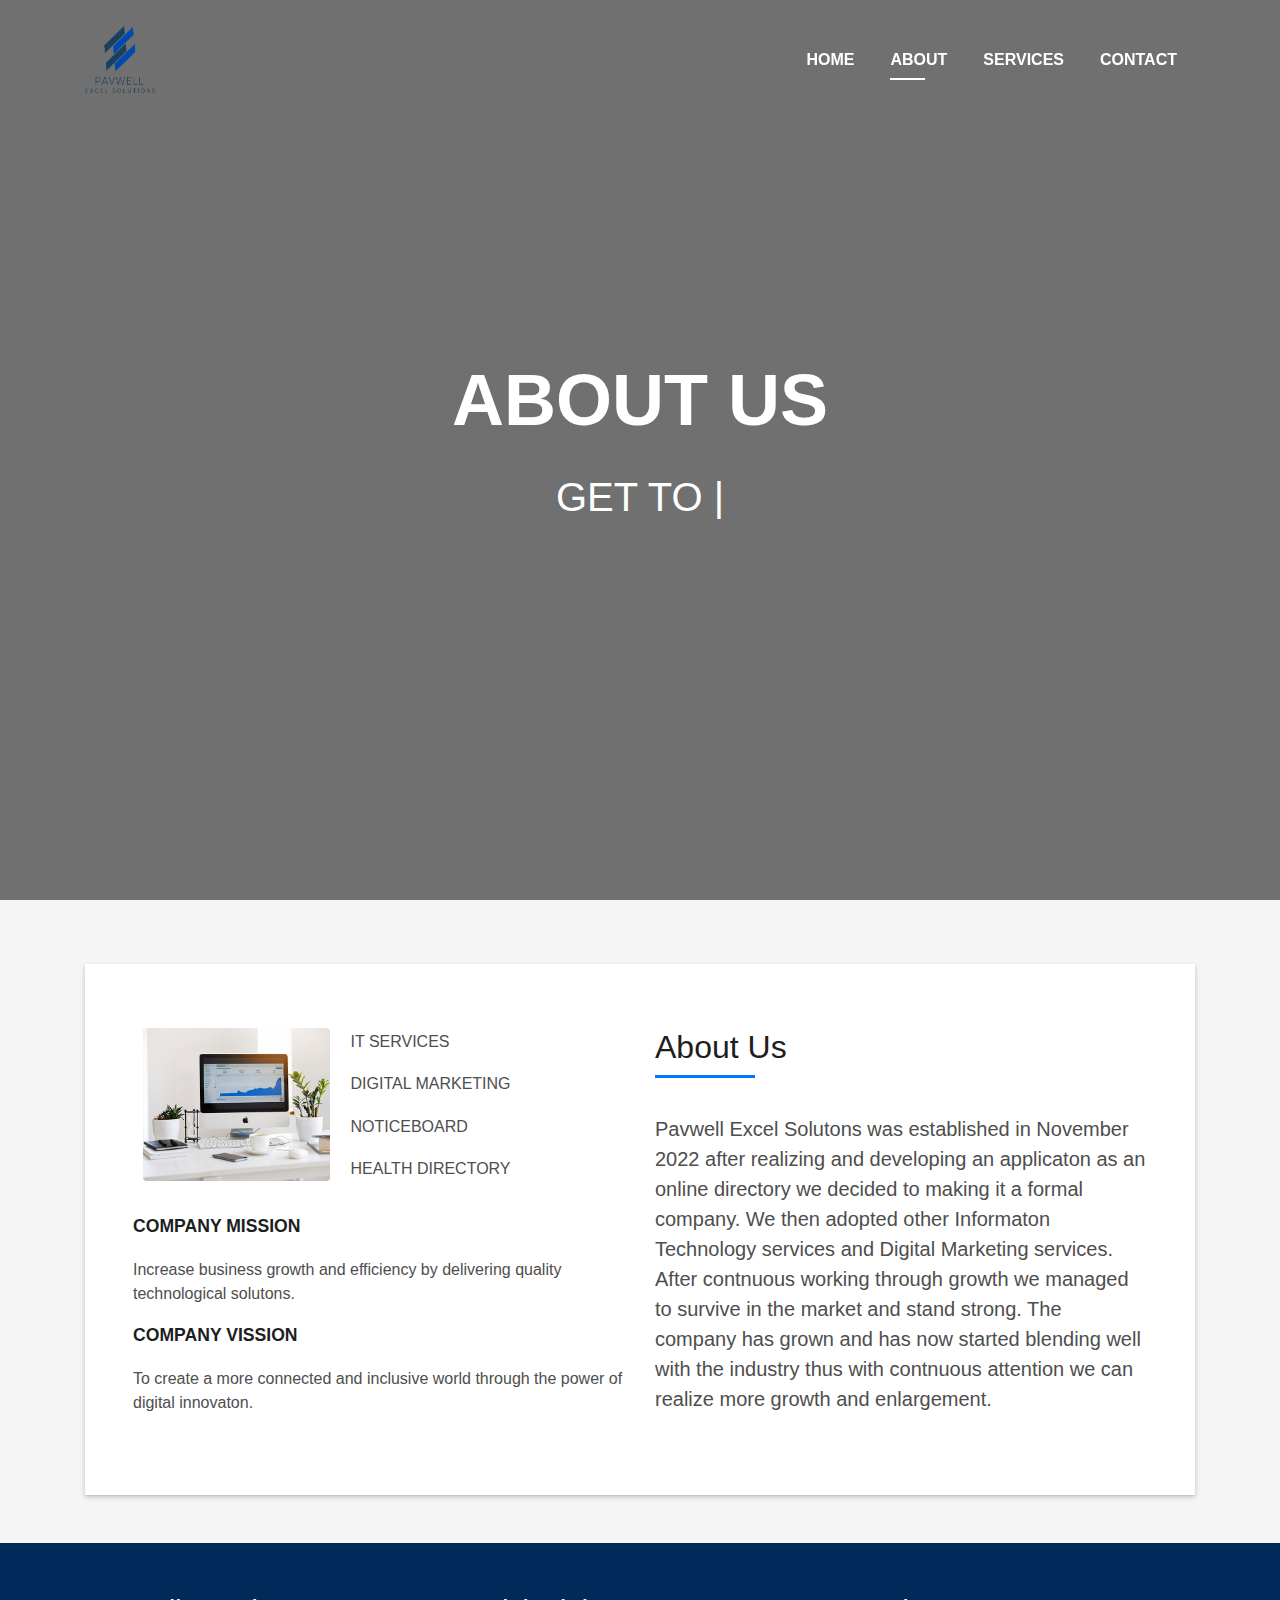
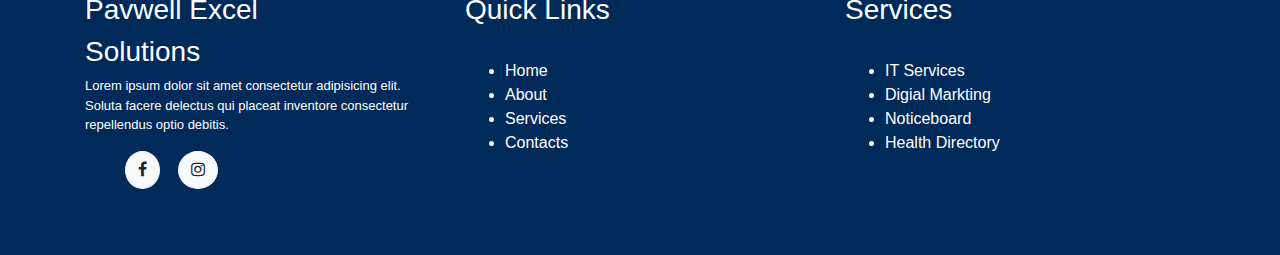
==== about.html @ 716bca0a "Initial commit" ====
<!DOCTYPE html>
<html lang="en">
<head>
  <meta charset="utf-8">
  <title>Pavwell Excel Solutions</title>
  <meta content="width=device-width, initial-scale=1.0" name="viewport">
  <meta content="" name="keywords">
  <meta content="" name="description">

  <!-- Favicons -->
  <link href="img/assets/pav.png" rel="icon">
  <link href="img/apple-touch-icon.png" rel="apple-touch-icon">

  <!-- Bootstrap CSS File -->
  <link href="lib/bootstrap/css/bootstrap.min.css" rel="stylesheet">

  <!-- Libraries CSS Files -->
  <link href="lib/font-awesome/css/font-awesome.min.css" rel="stylesheet">
  <link href="lib/animate/animate.min.css" rel="stylesheet">
  <link href="lib/ionicons/css/ionicons.min.css" rel="stylesheet">
  <link href="lib/owlcarousel/assets/owl.carousel.min.css" rel="stylesheet">
  <link href="lib/lightbox/css/lightbox.min.css" rel="stylesheet">

  <!-- Main Stylesheet File -->
  <link href="css/style.css" rel="stylesheet">

  <!-- =======================================================
    Theme Name: DevFolio
    Theme URL: https://bootstrapmade.com/devfolio-bootstrap-portfolio-html-template/
    Author: BootstrapMade.com
    License: https://bootstrapmade.com/license/
  ======================================================= -->
</head>

<body id="page-top">

  <!--/ Nav Star /-->
  <nav class="navbar navbar-b navbar-trans navbar-expand-md fixed-top" id="mainNav">
    <div class="container">
        <img src="assets/pavlogo.png" style="height: 70px; width: 70px;">
      <button class="navbar-toggler collapsed" type="button" data-toggle="collapse" data-target="#navbarDefault"
        aria-controls="navbarDefault" aria-expanded="false" aria-label="Toggle navigation">
        <span></span>
        <span></span>
        <span></span>
      </button>
      <div class="navbar-collapse collapse justify-content-end" id="navbarDefault">
        <ul class="navbar-nav">
          <li class="nav-item">
            <a class="nav-link js-scroll" href="index.html">Home</a>
          </li>
          <li class="nav-item">
            <a class="nav-link js-scroll active" href="about.html">About</a>
          </li>
          <li class="nav-item">
            <a class="nav-link js-scroll" href="services.html">Services</a>
          </li>
          <li class="nav-item">
            <a class="nav-link js-scroll" href="contact.html">Contact</a>
          </li>
        </ul>
      </div>
    </div>
  </nav>
  <!--/ Nav End /-->

  <!--/ Intro Skew Star /-->
  <div id="home" class="intro route bg-image" style="background-image: url(https://i.pinimg.com/originals/36/e4/d0/36e4d0b856694fc471344b644a1dd6e4.gif)">
    <div class="overlay-itro"></div>
    <div class="intro-content display-table">
      <div class="table-cell">
        <div class="container">
          <!--<p class="display-6 color-d">Hello, world!</p>-->
          <h1 class="intro-title mb-4">ABOUT US</h1>
          <p class="intro-subtitle"><span class="text-slider-items">GET TO KNOW US</span><strong class="text-slider"></strong></p>
          <!-- <p class="pt-3"><a class="btn btn-primary btn js-scroll px-4" href="#about" role="button">Learn More</a></p> -->
        </div>
      </div>
    </div>
  </div>

  <section id="about" class="about-mf sect-pt4 route">
    <div class="container">
      <div class="row">
        <div class="col-sm-12">
          <div class="box-shadow-full">
            <div class="row">
              <div class="col-md-6">
                <div class="row">
                  <div class="col-sm-6 col-md-5">
                    <div class="about-img">
                      <img src="assets/home/project-6.jpg" class="img-fluid rounded b-shadow-a" alt="">
                    </div>
                  </div>
                  <div class="col-sm-6 col-md-7">
                    <div class="about-info">
                      <p><span class="title-s"></span> <span>IT SERVICES</span></p>
                      <p><span class="title-s"></span> <span>DIGITAL MARKETING</span></p>
                      <p><span class="title-s"></span> <span>NOTICEBOARD</span></p>
                      <p><span class="title-s"></span><span>HEALTH DIRECTORY</span></p>
                    </div>
                  </div>
                </div>
                
                <div class="skill-mf">
                  <p class="title-s">COMPANY MISSION</p>
                  <p><span class="title-s"></span><span>Increase business growth and efficiency by delivering quality technological solutons.</span></p>

                    <p class="title-s">COMPANY VISSION</p>
                    <p><span class="title-s"></span><span>To create a more connected and inclusive world through the power of digital innovaton.</span></p>
              
                </div>
              </div>
              <br><br><br>
              <div class="col-md-6">
                <div class="about-me pt-4 pt-md-0">
                  <div class="title-box-2">
                    <h5 class="title-left">
                      About Us
                    </h5>
                  </div>
                  <p class="lead">
                    Pavwell Excel Solutons was established in November 2022 after realizing and developing an applicaton as an 
online directory we decided to making it a formal company. We then adopted other Informaton Technology 
services and Digital Marketing services.
After contnuous working through growth we managed to survive in the market and stand strong. The company has 
grown and has now started blending well with the industry thus with contnuous attention we can realize more 
growth and enlargement.
                  </p>
                  <p class="lead">
                   
                  </p>
                  <p class="lead">
                 
                  </p>
                </div>
              </div>
            </div>
          </div>
        </div>
      </div>
    </div>
  </section>

  <!--Footer Start-->
  <footer class="footer">
    <div class="container">
      <div class="row">
        <div class="col-12 col-md-4">
            <h3>Pavwell Excel</h3>
            <h3>Solutions</h3>
        
            <p>Lorem ipsum dolor sit amet consectetur
               adipisicing elit. Soluta facere delectus qui
               placeat inventore consectetur repellendus
               optio debitis.</p>

               <div class="social">
                <ul class="d-flex">
                    <a href="https://www.facebook.com/profile.php?id=100090935823927" class="btn-light nav-fill btn btn-square rounded-circle me-2"> <i class="fa fa-facebook" aria-hidden="true"></i></i></a>
                    &nbsp;&nbsp;&nbsp;&nbsp;
                    <a href="https://www.instagram.com/pavwellexcelsolutions.official/" class="btn-light nav-fill btn btn-square rounded-circle me-2"> <i class="fa fa-instagram" aria-hidden="true"></i></i></a>
                    
                </ul>
            </div>
          </div>
         
          <div class="col-12 col-md-4">
            <h3>Quick Links</h3>
            <br>
            <ul style="color: #fff;">
                <li><a href="index.html">Home</a></li>
                <li><a href="about.html">About</a></li>
                <li><a href="services.html">Services</a></li>
                <li><a href="contact.html">Contacts</a></li>
          </div>

        <div class="col-12 col-md-4">
            <h3>Services</h3>
            <br>
            <ul style="color: #fff;">
                <li><a href="it-services.html">IT Services</a></li>
                <li><a href="dig-mark.html">Digial Markting</a></li>
                <li><a href="https://noticeboard.co.zw/">Noticeboard</a></li>
                <li><a href="https://www.healthdirectory.co.zw/">Health Directory</a></li>
          </div>
      </div>
    </div>
  </footer>

  <!-- JavaScript Libraries -->
  <script src="lib/jquery/jquery.min.js"></script>
  <script src="lib/jquery/jquery-migrate.min.js"></script>
  <script src="lib/popper/popper.min.js"></script>
  <script src="lib/bootstrap/js/bootstrap.min.js"></script>
  <script src="lib/easing/easing.min.js"></script>
  <script src="lib/counterup/jquery.waypoints.min.js"></script>
  <script src="lib/counterup/jquery.counterup.js"></script>
  <script src="lib/owlcarousel/owl.carousel.min.js"></script>
  <script src="lib/lightbox/js/lightbox.min.js"></script>
  <script src="lib/typed/typed.min.js"></script>
  <!-- Contact Form JavaScript File -->
  <script src="contactform/contactform.js"></script>

  <!-- Template Main Javascript File -->
  <script src="js/main.js"></script>
</body>
</html>
---- css/style.css ----
/*
  Theme Name: DevFolio
  Theme URL: https://bootstrapmade.com/devfolio-bootstrap-portfolio-html-template/
  Author: BootstrapMade.com
  License: https://bootstrapmade.com/license/
*/

/*======================================
//--//-->   STYLES GENERALES
======================================*/

body {
  background-color: #f5f5f5;
  color: #4e4e4e;
}

h1,
h2,
h3,
h4,
h5,
h6 {
  color: #1e1e1e;
}

a {
  color: #1e1e1e;
  transition: all 0.5s ease-in-out;
}

a:hover {
  color: #0078ff;
  text-decoration: none;
  transition: all 0.5s ease-in-out;
}

.p-r {
  position: relative;
}

.color-a {
  color: #0078ff;
}

.color-d {
  color: #f5f5f5;
}

.color-text-a {
  color: #4e4e4e;
}

.box-shadow,
.paralax-mf,
.service-box,
.work-box,
.card-blog {
  box-shadow: 0 13px 8px -10px rgba(0, 0, 0, 0.1);
}

.box-shadow-a,
.button:hover {
  box-shadow: 0 0 0 4px #cde1f8;
}

.display-5 {
  font-size: 2.5rem;
  font-weight: 300;
  line-height: 1.1;
}

.display-6 {
  font-size: 2rem;
  font-weight: 300;
  line-height: 1.1;
}

.avatar {
  width: 32px;
  height: 32px;
  margin-right: 4px;
  overflow: hidden;
}

.bg-image {
  background-repeat: no-repeat;
  background-attachment: fixed;
  background-size: cover;
  background-position: center center;
}

.overlay-mf {
  background-color: #0078ff;
}

.overlay-mf {
  position: absolute;
  top: 0;
  left: 0px;
  padding: 0;
  height: 100%;
  width: 100%;
  opacity: .7;
}

.paralax-mf {
  position: relative;
  padding: 8rem 0;
}

.display-table {
  width: 100%;
  height: 100%;
  display: table;
}

.table-cell {
  display: table-cell;
  vertical-align: middle;
}
PAGE LOADER
#loader {
  position: fixed;
  top: 0;
  left: 0;
  width: 100%;
  height: 100%;
  background-color: #fff;
  z-index: 9999;
  display: flex;
  justify-content: center;
  align-items: center;
}

#loader::after {
  content: "";
  border: 4px solid #f3f3f3;
  border-top: 4px solid #3498db;
  border-radius: 50%;
  width: 40px;
  height: 40px;
  animation: spin 1s linear infinite;
}

@keyframes spin {
  0% { transform: rotate(0deg); }
  100% { transform: rotate(360deg); }
}
*/

/*--/ Sections /--*/

.sect-4 {
  padding: 4rem 0;
}

.sect-pt4 {
  padding-top: 4rem;
}

.sect-mt4 {
  margin-top: 4rem;
}

/*--/ Title s /--*/

.title-s {
  font-weight: 600;
  color: #1e1e1e;
  font-size: 1.1rem;
}

/*--/ Title A /--*/

.title-box {
  margin-bottom: 4rem;
}

.title-a {
  font-size: 3rem;
  font-weight: bold;
  text-transform: uppercase;
}

.subtitle-a {
  color: #4e4e4e;
}

.line-mf {
  width: 40px;
  height: 5px;
  background-color: #0078ff;
  margin: 0 auto;
}

/*--/ Title Left /--*/

.title-box-2 {
  margin-bottom: 3rem;
}

.title-left {
  font-size: 2rem;
  position: relative;
}

.title-left:before {
  content: '';
  position: absolute;
  height: 3px;
  background-color: #0078ff;
  width: 100px;
  bottom: -12px;
}

/*------/ Box /------*/

.box-pl2 {
  padding-left: 2rem;
}

.box-shadow-full {
  padding: 3rem 1.25rem;
  position: relative;
  background-color: #fff;
  margin-bottom: 3rem;
  z-index: 2;
  box-shadow: 0 1px 1px 0 rgba(0, 0, 0, 0.06), 0 2px 5px 0 rgba(0, 0, 0, 0.2);
}

/*------/ Socials /------*/

.socials {
  padding: 1.5rem 0;
}

.socials ul li {
  display: inline-block;
}

.socials .ico-circle {
  height: 40px;
  width: 40px;
  font-size: 1.7rem;
  border-radius: 50%;
  line-height: 1.4;
  margin: 0 15px 0 0;
  box-shadow: 0 0 0 3px #0078ff;
  transition: all 500ms ease;
}

.socials .ico-circle:hover {
  background-color: #0078ff;
  color: #fff;
  box-shadow: 0 0 0 3px #cde1f8;
  transition: all 500ms ease;
}

/*------/ Ul resect /------*/

.ul-resect,
.socials ul,
.list-ico,
.blog-wrapper .post-meta ul,
.box-comments .list-comments,
.widget-sidebar .list-sidebar,
.widget-tags ul {
  list-style: none;
  padding-left: 0;
  margin-bottom: 0;
}

.list-ico {
  line-height: 2;
}

.list-ico span {
  color: #0078ff;
  margin-right: 10px;
}

/*------/ Ico Circle /------*/

.ico-circle {
  height: 100px;
  width: 100px;
  font-size: 2rem;
  border-radius: 50%;
  line-height: 1.55;
  margin: 0 auto;
  text-align: center;
  box-shadow: 0 0 0 10px #0078ff;
  display: block;
}

/*------/ Owl Carousel /------*/

.owl-theme .owl-dots {
  text-align: center;
  margin-top: 18px;
}

.owl-theme .owl-dots .owl-dot {
  display: inline-block;
}

.owl-theme .owl-dots .owl-dot span {
  width: 18px;
  height: 7px;
  margin: 5px 5px;
  background: #cde1f8;
  border: 0px solid #cde1f8;
  display: block;
  transition: all 0.6s ease-in-out;
  cursor: pointer;
}

.owl-theme .owl-dots .owl-dot:hover span {
  background-color: #cde1f8;
}

.owl-theme .owl-dots .owl-dot.active span {
  background-color: #1B1B1B;
  width: 25px;
}

/*--/ Scrolltop s /--*/

.scrolltop-mf {
  position: relative;
  display: none;
}

.scrolltop-mf span {
  z-index: 999;
  position: fixed;
  width: 42px;
  height: 42px;
  background-color: #0078ff;
  opacity: .7;
  font-size: 1.6rem;
  line-height: 1.5;
  text-align: center;
  color: #fff;
  top: auto;
  left: auto;
  right: 30px;
  bottom: 50px;
  cursor: pointer;
  border-radius: 50%;
}

/* Back to top button */

.back-to-top {
  position: fixed;
  display: none;
  background: #0078ff;
  color: #fff;
  width: 44px;
  height: 44px;
  text-align: center;
  line-height: 1;
  font-size: 16px;
  border-radius: 50%;
  right: 15px;
  bottom: 15px;
  transition: background 0.5s;
  z-index: 11;
}

.back-to-top i {
  padding-top: 12px;
  color: #fff;
}

/* Prelaoder */

#preloader {
  position: fixed;
  top: 0;
  left: 0;
  right: 0;
  bottom: 0;
  z-index: 9999;
  overflow: hidden;
  background: #fff;
}

#preloader:before {
  content: "";
  position: fixed;
  top: calc(50% - 30px);
  left: calc(50% - 30px);
  border: 6px solid #f2f2f2;
  border-top: 6px solid #0078ff;
  border-radius: 50%;
  width: 60px;
  height: 60px;
  -webkit-animation: animate-preloader 1s linear infinite;
  animation: animate-preloader 1s linear infinite;
}

@-webkit-keyframes animate-preloader {
  0% {
    -webkit-transform: rotate(0deg);
    transform: rotate(0deg);
  }

  100% {
    -webkit-transform: rotate(360deg);
    transform: rotate(360deg);
  }
}

@keyframes animate-preloader {
  0% {
    -webkit-transform: rotate(0deg);
    transform: rotate(0deg);
  }

  100% {
    -webkit-transform: rotate(360deg);
    transform: rotate(360deg);
  }
}

/*======================================
//--//-->   NAVBAR
======================================*/

.navbar-b {
  transition: all .5s ease-in-out;
  background-color: transparent;
  padding-top: 1.563rem;
  padding-bottom: 1.563rem;
}

.navbar-b.navbar-reduce {
  box-shadow: 0px 6px 9px 0px rgba(0, 0, 0, 0.06);
}

.navbar-b.navbar-trans .nav-item,
.navbar-b.navbar-reduce .nav-item {
  position: relative;
  padding-right: 10px;
  padding-left: 0;
}

.navbar-b.navbar-trans .nav-link,
.navbar-b.navbar-reduce .nav-link {
  color: #ffffff;
  text-transform: uppercase;
  font-weight: 600;
}

.navbar-b.navbar-trans .nav-link:before,
.navbar-b.navbar-reduce .nav-link:before {
  content: '';
  position: absolute;
  margin-left: 0px;
  width: 0%;
  bottom: 0;
  left: 0;
  height: 2px;
  transition: all 500ms ease;
}

.navbar-b.navbar-trans .nav-link:hover,
.navbar-b.navbar-reduce .nav-link:hover {
  color: #1B1B1B;
}

.navbar-b.navbar-trans .nav-link:hover:before,
.navbar-b.navbar-reduce .nav-link:hover:before {
  width: 35px;
}

.navbar-b.navbar-trans .show > .nav-link:before,
.navbar-b.navbar-trans .active > .nav-link:before,
.navbar-b.navbar-trans .nav-link.show:before,
.navbar-b.navbar-trans .nav-link.active:before,
.navbar-b.navbar-reduce .show > .nav-link:before,
.navbar-b.navbar-reduce .active > .nav-link:before,
.navbar-b.navbar-reduce .nav-link.show:before,
.navbar-b.navbar-reduce .nav-link.active:before {
  width: 35px;
}

.navbar-b.navbar-trans .nav-link:before {
  background-color: #fff;
}

.navbar-b.navbar-trans .nav-link:hover {
  color: #ffffff;
}

.navbar-b.navbar-trans .show > .nav-link,
.navbar-b.navbar-trans .active > .nav-link,
.navbar-b.navbar-trans .nav-link.show,
.navbar-b.navbar-trans .nav-link.active {
  color: #fff;
}

.navbar-b.navbar-reduce {
  transition: all .5s ease-in-out;
  background-color: #fff;
  padding-top: 15px;
  padding-bottom: 15px;
}

.navbar-b.navbar-reduce .nav-link {
  color: #0078ff;
}

.navbar-b.navbar-reduce .nav-link:before {
  background-color: #0078ff;
}

.navbar-b.navbar-reduce .nav-link:hover {
  color: #0078ff;
}

.navbar-b.navbar-reduce .show > .nav-link,
.navbar-b.navbar-reduce .active > .nav-link,
.navbar-b.navbar-reduce .nav-link.show,
.navbar-b.navbar-reduce .nav-link.active {
  color: #0078ff;
}

.navbar-b.navbar-reduce .navbar-brand {
  color: #0078ff;
}

.navbar-b.navbar-reduce .navbar-toggler span {
  background-color: #1B1B1B;
}

.navbar-b .navbar-brand {
  color: #fff;
  font-size: 1.6rem;
  font-weight: 600;
}

.navbar-b .navbar-nav .dropdown-item.show .dropdown-menu,
.navbar-b .dropdown.show .dropdown-menu,
.navbar-b .dropdown-btn.show .dropdown-menu {
  -webkit-transform: translate3d(0px, 0px, 0px);
  transform: translate3d(0px, 0px, 0px);
  visibility: visible !important;
}

.navbar-b .dropdown-menu {
  margin: 1.12rem 0 0;
  border-radius: 0;
}

.navbar-b .dropdown-menu .dropdown-item {
  padding: .7rem 1.7rem;
  transition: all 500ms ease;
}

.navbar-b .dropdown-menu .dropdown-item:hover {
  background-color: #0078ff;
  color: #fff;
  transition: all 500ms ease;
}

.navbar-b .dropdown-menu .dropdown-item.active {
  background-color: #0078ff;
}

/*DROPDOWN MENU*/


/*--/ Hamburger Navbar /--*/

.navbar-toggler {
  position: relative;
}

.navbar-toggler:focus,
.navbar-toggler:active {
  outline: 0;
}

.navbar-toggler span {
  display: block;
  background-color: #fff;
  height: 3px;
  width: 25px;
  margin-top: 4px;
  margin-bottom: 4px;
  -webkit-transform: rotate(0deg);
  transform: rotate(0deg);
  left: 0;
  opacity: 1;
}

.navbar-toggler span:nth-child(1),
.navbar-toggler span:nth-child(3) {
  transition: -webkit-transform .35s ease-in-out;
  transition: transform .35s ease-in-out;
  transition: transform .35s ease-in-out, -webkit-transform .35s ease-in-out;
}

.navbar-toggler:not(.collapsed) span:nth-child(1) {
  position: absolute;
  left: 12px;
  top: 10px;
  -webkit-transform: rotate(135deg);
  transform: rotate(135deg);
  opacity: 0.9;
}

.navbar-toggler:not(.collapsed) span:nth-child(2) {
  height: 12px;
  visibility: hidden;
  background-color: transparent;
}

.navbar-toggler:not(.collapsed) span:nth-child(3) {
  position: absolute;
  left: 12px;
  top: 10px;
  -webkit-transform: rotate(-135deg);
  transform: rotate(-135deg);
  opacity: 0.9;
}

/*======================================
//--//-->   INTRO
======================================*/

.intro {
  height: 100vh;
  position: relative;
  color: #fff;
}

.intro .intro-content {
  text-align: center;
  position: absolute;
}

.intro .overlay-itro {
  background-color: rgba(0, 0, 0, 0.6);
  position: absolute;
  top: 0;
  left: 0px;
  padding: 0;
  height: 100%;
  width: 100%;
  opacity: .9;
}

.intro .intro-title {
  color: #fff;
  font-weight: 600;
  font-size: 3rem;
}

.intro .intro-subtitle {
  font-size: 1.5rem;
  font-weight: 300;
}

.intro .text-slider-items {
  display: none;
}

.intro-single {
  height: 350px;
}

.intro-single .intro-content {
  margin-top: 30px;
}

.intro-single .intro-title {
  text-transform: uppercase;
  font-size: 3rem;
}

.intro-single .breadcrumb {
  background-color: transparent;
  color: #0078ff;
}

.intro-single .breadcrumb .breadcrumb-item:before {
  color: #cde1f8;
}

.intro-single .breadcrumb .breadcrumb-item.active {
  color: #cde1f8;
}

.intro-single .breadcrumb a {
  color: #fff;
}

/*======================================
//--//-->   ABOUT
======================================*/

.about-mf .box-shadow-full {
  padding-top: 4rem;
  padding-bottom: 4rem;
}

.about-mf .about-img {
  margin-bottom: 2rem;
}

.about-mf .about-img img {
  margin-left: 10px;
}

.skill-mf span {
  color: #4e4e4e;
}

.skill-mf .progress {
  background-color: #cde1f8;
  margin: .5rem 0 1.2rem 0;
  border-radius: 0;
  height: .7rem;
}

.skill-mf .progress .progress-bar {
  height: .7rem;
  background-color: #0078ff;
}

/*======================================
//--//-->   SERVICES
======================================*/

.service-box {
  background-color: #fff;
  padding: 2.5rem 1.3rem;
  border-radius: 1rem;
  margin-bottom: 3rem;
}

.service-box:hover .ico-circle {
  transition: all 500ms ease;
  color: #fff;
  background-color: #0078ff;
  box-shadow: 0 0 0 10px #cde1f8;
}

.service-box .service-ico {
  margin-bottom: 1rem;
  color: #1e1e1e;
}

.service-box .ico-circle {
  transition: all 500ms ease;
  font-size: 4rem;
}

.service-box .s-title {
  font-size: 1.4rem;
  text-transform: uppercase;
  text-align: center;
  padding: .4rem 0;
}

.service-box .s-description {
  color: #4e4e4e;
}

.buttons{
  align-items: center;
  margin-left: 75px;
}
.blue-button a{
  text-align: center;
  font-size: 14px;
  color: #fff;
  background-color:#0062d3;
  padding: 12px 30px;
  display: inline-block;
  border-radius: 10px;
  font-weight: 500;
  text-transform: capitalize;
  letter-spacing: 0.5px;
  transition: all .3s;
}

.blue-button a:hover {
  opacity: 0.9;
}

/*Start or recent works*/
section.img-cont {
  margin: 10px;
  padding: 80px 0px;
}

section.img-cont .item {
  margin: 0px 15px;
  cursor: pointer;
  transition: all .3s;
}

section.img-cont .item:hover {
  opacity: 0.75;
}

/*Recent works 2*/
.image-gallery {
  display: flex;
  flex-wrap: wrap;
  justify-content: space-between; 
  margin: 0 auto; 
  width: 70%; 
}

.image-gallery img {
  box-shadow: 0 10px 15px rgba(0,0,0,0.30), 0 11px 8px rgba(0,0,0,0.22) ;
  width: 245px; 
  height: 255px; 
  object-fit: cover; 
  margin: 10px;
  transition: transform 0.3s ease-in-out; 
}

.image-description{
  padding: 0 15px 15px 15px;
  text-align: center;
  color:#0062d3;
  font-size: 20px;
  font-weight: 30px;
}


.image-gallery img:hover {
  width: 80%;
  transform: scale(1.1); 
  box-shadow: 0 18px 36px 0 10px 15px rgba(0,0,0,0.30), 0 14px 11px rgba(0,0,0,0.22);
}



/*======================================
//--//-->   COUNTER
======================================*/

.counter-box {
  margin-top: 100px;
  margin-left: 230px;
  color: #fff;
  text-align: center;
}

.counter-ico {
  margin-bottom: 1rem;
}

.counter-ico .ico-circle {
  height: 60px;
  width: 60px;
  line-height: 1.8;
  box-shadow: 0 0 0 10px #cde1f8;
}

.counter-num .counter {
  font-size: 2rem;
  margin-bottom: 0;
}

/*======================================
//--//-->   PORTFOLIO
======================================*/

.work-box {
  margin-bottom: 3rem;
  -webkit-backface-visibility: hidden;
  backface-visibility: hidden;
  background-color: #fff;
}

.work-box:hover img {
  -webkit-transform: scale(1.3);
  transform: scale(1.3);
}

.work-img {
  display: block;
  overflow: hidden;
}

.work-img img {
  transition: all 1s;
}

.work-content {
  padding: 2rem 3% 1rem 4%;
}

.work-content .w-more {
  color: #4e4e4e;
  font-size: .8rem;
}

.work-content .w-more .w-ctegory {
  color: #0078ff;
}

.work-content .w-like {
  font-size: 2.5rem;
  color: #0078ff;
  float: right;
}

.work-content .w-like a {
  color: #0078ff;
}

.work-content .w-like .num-like {
  font-size: .7rem;
}

.w-title {
  font-size: 1.2rem;
}

/*======================================
//--//-->   TESTIMONIALS
======================================*/

.testimonials .owl-carousel .owl-item img {
  width: auto;
}

.testimonial-box {
  color: #fff;
  text-align: center;
}

.testimonial-box .author-test {
  margin-top: 1rem;
}

.testimonial-box .author-test img {
  margin: 0 auto;
}

.testimonial-box .author {
  color: #fff;
  text-transform: uppercase;
  font-weight: 600;
  margin: 1rem 0;
  display: block;
  font-size: 1.4rem;
}

.testimonial-box .comit {
  font-size: 2rem;
  color: #0078ff;
  background-color: #fff;
  width: 52px;
  height: 52px;
  display: block;
  margin: 0 auto;
  border-radius: 50%;
  line-height: 1.6;
}

/*======================================
//--//-->   BLOG
======================================*/

.card-blog .card-body {
  position: relative;
}

.card-blog .card-category-box {
  position: absolute;
  text-align: center;
  top: -16px;
  left: 15px;
  right: 15px;
  line-height: 25px;
  overflow: hidden;
}

.card-blog .card-category {
  display: inline-block;
  color: #fff;
  padding: 0 15px 5px;
  overflow: hidden;
  background-color: #0078ff;
  border-radius: 4px;
}

.card-blog .card-category .category {
  color: #fff;
  display: inline-block;
  text-transform: uppercase;
  font-size: .7rem;
  letter-spacing: .1px;
  margin-bottom: 0;
}

.card-blog .card-title {
  font-size: 1.3rem;
  margin-top: .6rem;
}

.card-blog .card-description {
  color: #4e4e4e;
}

.card-blog .post-author {
  display: inline-block;
}

.card-blog .post-date {
  color: #4e4e4e;
  display: inline-block;
  float: none;
}

/*======================================
//--//-->   BLOG-SINGLE
======================================*/

.post-box,
.form-comments,
.box-comments,
.widget-sidebar {
  padding: 2rem;
  background-color: #fff;
  margin-bottom: 3rem;
}

.blog-wrapper .article-title {
  font-size: 1.5rem;
}

.blog-wrapper .post-meta {
  margin: 1rem 0;
}

.blog-wrapper .post-meta ul {
  border-left: 4px solid #0078ff;
  margin-top: 1rem;
}

.blog-wrapper .post-meta ul li {
  display: inline-block;
  margin-left: 15px;
}

.blog-wrapper .post-meta ul a {
  color: #0078ff;
}

.blog-wrapper .post-meta ul span {
  color: #1e1e1e;
}

.blog-wrapper .blockquote {
  border-left: 4px solid #0078ff;
  padding: 18px;
  font-style: italic;
}

/*------/ Comments /------*/

.box-comments .list-comments li {
  padding-bottom: 40px;
}

.box-comments .list-comments .comment-avatar {
  display: table-cell;
  vertical-align: top;
}

.box-comments .list-comments .comment-avatar img {
  width: 80px;
  height: 80px;
}

.box-comments .list-comments .comment-author {
  font-size: 1.3rem;
}

.box-comments .list-comments .comment-details {
  display: table-cell;
  vertical-align: top;
  padding-left: 25px;
}

.box-comments .list-comments a {
  color: #0078ff;
}

.box-comments .list-comments span {
  color: #1e1e1e;
  font-style: italic;
}

.box-comments .comment-children {
  margin-left: 40px;
}

/*------/ Sidebar /------*/

.widget-sidebar .sidebar-title {
  font-size: 1.6rem;
  font-weight: 600;
  border-left: 5px solid #0078ff;
  padding-left: 15px;
  text-transform: uppercase;
  margin-bottom: 1.5rem;
}

.widget-sidebar .list-sidebar li {
  position: relative;
  padding: 6px 0 6px 24px;
}

.widget-sidebar .list-sidebar li:before {
  position: absolute;
  content: "";
  width: 10px;
  height: 1px;
  left: 0;
  background-color: #0078ff;
  top: 20px;
}

.sidebar-search input {
  background-color: #fff;
  border-radius: 0;
  transition: all 0.5s ease-in-out;
}

.sidebar-search .btn-search {
  background-color: #0078ff;
  border-color: #0078ff;
  border-radius: 0;
  padding-left: 20px;
  padding-right: 20px;
}

.widget-tags ul li {
  display: inline-block;
  background-color: #0078ff;
  padding: .2rem .6rem;
  margin-bottom: .5rem;
  border-radius: 15px;
}

.widget-tags ul li a {
  color: #fff;
}

/*======================================
//--//-->   CONTACT
======================================*/

.footer-paralax {
  padding: 4rem 0 0 0;
}

.contact-mf {
  margin-top: 4rem;
}

/*======================================
//--//-->   FOOTER
======================================*/

/*footer {
  text-align: center;
  color: #fff;
  padding-bottom: 4rem;
}

footer .copyright {
  margin-bottom: .3rem;
}

footer .credits {
  margin-bottom: 0;
}

footer .credits a {
  color: #fff;
}
/*********************
     24.  FOOTER
**********************/

/*Company Logo*/
.elementor-container {
  display: flex;
  flex-wrap: wrap;
  justify-content: center;
  align-items: center;
  height: 200px; /* Adjust the height as needed */
  overflow: hidden;
}

.logo-container {
  width: 150px; /* Adjust the width as needed */
  height:150px; /* Adjust the height as needed */
  margin: 25px;
  position: relative;
  cursor: move;
}

.logo-container img {
  width: 110%;
  height: 100%;
  object-fit: contain;
}


/*FOOTER 2 START*/

.footer {
  background-color: #ffffff;
}

.footer hr {
  margin-bottom: 0px;
  margin-top: 0px;
  border-top: 1px solid #40464c;
}

.footer-item li, .footer-contact li {
  margin-top: 10px;
}

.footer-item li a {
  /* color: #c1c1c1; */
  color: #77828c;
  transition: all 0.3s ease;
}

.footer-item li i {
  font-size: 11px;
}

.footer-item li a:hover {
  margin-left: 2px;
  color:#00a2ff;
}

.footer-head h5 {
  font-size: 14px;
  letter-spacing: 0.7px;
  font-weight: 400;
}

.section-30 {
  padding: 30px 0 !important;
  position: relative;
}

.section-two {
  padding: 60px 0 !important;
  position: relative;
}

.footer-alt {
  padding-top: 60px;
  padding-bottom: 60px;
  position: relative;
}

.text-footer-clr {
  color: #77828c !important;
}

.copy-rights {
  font-size: 15px;
  color: #77828c !important;
}

.footer-three {
  padding: 30px 0;
  position: relative;
}

.subcribed-form input {
  padding: 10px 15px;
  width: 100%;
  font-size: 16px;
  color: #4c5667 !important;
  border: none;
  outline: none !important;
  padding-right: 50px;
  border-radius: 3px;
}

.subcribed-form button {
  position: absolute;
  top: 0;
  bottom: 0;
  right: 10px;
  outline: none !important;
  font-size: 25px;
  background-color: transparent;
  color: #ffb300;
}

.subscribed-form form {
  position: relative;
  max-width: 600px;
  margin: 0px auto;
  border: none;
}
/*FOOTER 2 END*/




/* 
---------------------------------------------
contact us page
--------------------------------------------- 
*/

section.map .info-item {
  width: 100%;
  text-align: center;
  padding: 40px 30px;
  border-radius: 5px;
  background-color: #fff;
  box-shadow: 0px 0px 15px rgba(0, 0, 0, 0.1);
  margin-top: -60px;
  margin-left: 15px;
  margin-right: 15px;
  position: relative;
  z-index: 2;
  transition: all .5s;
}

section.map .info-item:hover {
  margin-top: -70px;
}

section.map .info-item i {
  font-size: 36px;
  color: #0078ff;
  margin-bottom: 25px;
}

section.map .info-item h4 {
  font-size: 18px;
  color: #212741;
  font-weight: 600;
  margin-bottom: 12px;
}

section.map .info-item a {
  font-size: 15px;
  font-weight: 600;
  color: #0078ff;
  transition: all 0.3s;
}

section.map .info-item a:hover {
  color: #ff511a;
}

#contact input {
  width: 100%;
  height: 0px;
  background-color: #f7f7f7;
  color: #212741;
  border-radius: 5px;
  border: none;
  padding: 0px 15px;
  font-size: 14px;
  outline: none;
  margin-bottom: 30px;
}

#contact textarea {
  width: 100%;
  height: 180px;
  max-height: 24px;
  min-height: 150px;
  background-color: #f7f7f7;
  color: #212741;
  border-radius: 5px;
  border: none;
  padding: 15px 15px;
  font-size: 14px;
  outline: none;
  margin-bottom: 30px;
}

#contact input::placeholder, 
#contact textarea::placeholder {
  color: #212741;
}
#contact button.orange-button {
  font-size: 14px;
  color: #fff;
  background-color: #ff511a;
  padding: 12px 30px;
  display: inline-block;
  border-radius: 5px;
  font-weight: 500;
  text-transform: capitalize;
  letter-spacing: 0.5px;
  border: none;
  transition: all .3s;
}

#contact button.orange-button:hover {
  background-color: #0078ff;
}



/*======================================
//--//-->   CONtaCT FORM
======================================*/

#sendmessage {
  color: #0078ff;
  border: 1px solid #0078ff;
  display: none;
  text-align: center;
  padding: 15px;
  font-weight: 600;
  margin-bottom: 15px;
}

#errormessage {
  color: red;
  display: none;
  border: 1px solid red;
  text-align: center;
  padding: 15px;
  font-weight: 600;
  margin-bottom: 15px;
}

#sendmessage.show,
#errormessage.show,
.show {
  display: block;
}

.validation {
  color: red;
  display: none;
  margin: 0 0 20px;
  font-weight: 400;
  font-size: 13px;
}

/*======================================
//--//-->   BUTTON
======================================*/

.button {
  display: inline-block;
  padding: .3rem .6rem;
  text-align: center;
  vertical-align: middle;
  -webkit-user-select: none;
  -moz-user-select: none;
  -ms-user-select: none;
  user-select: none;
  font-size: 1rem;
  border-radius: .3rem;
  border: 1px solid transparent;
  transition: all 500ms ease;
  cursor: pointer;
}

.button:focus {
  outline: 0;
}

.button:hover {
  background-color: #0062d3;
  color: #fff;
  transition: all 500ms ease;
}

.button-a {
  background-color: #0078ff;
  color: #fff;
  border-color: #cde1f8;
}

.button-big {
  padding: .9rem 2.3rem;
  font-size: 1.2rem;
}

.button-rouded {
  border-radius: 5rem;
}

.btn-lg {
  padding: .5rem 1rem;
  font-size: 1.25rem;
  line-height: 1.5;
  border-radius: .3rem;
}

@media (min-width: 577px) {
  .counter-box {
    margin-bottom: 1.8rem;
  }
}

@media (min-width: 767px) {
  .about-mf .box-pl2 {
    margin-top: 3rem;
    padding-left: 0rem;
  }

  .card-blog {
    margin-bottom: 3rem;
  }

  .contact-mf .box-pl2 {
    margin-top: 3rem;
    padding-left: 0rem;
  }
}

@media (min-width: 768px) {
  .box-shadow-full {
    padding: 3rem;
  }

  .navbar-b.navbar-trans .nav-item,
  .navbar-b.navbar-reduce .nav-item {
    padding-left: 10px;
  }

  .navbar-b.navbar-trans .nav-link:before,
  .navbar-b.navbar-reduce .nav-link:before {
    margin-left: 18px;
  }

  .intro .intro-title {
    font-size: 4.5rem;
  }

  .intro .intro-subtitle {
    font-size: 2.5rem;
  }

  .intro-single .intro-title {
    font-size: 3.5rem;
  }

  .testimonial-box .description {
    padding: 0 5rem;
  }

  .post-box,
  .form-comments,
  .box-comments,
  .widget-sidebar {
    padding: 3rem;
  }

  .blog-wrapper .article-title {
    font-size: 1.9rem;
  }

  .box-comments .list-comments .comment-author {
    font-size: 1.5rem;
  }
}

@media (min-width: 992px) {
  .testimonial-box .description {
    padding: 0 8rem;
  }
}

@media (min-width: 1200px) {
  .testimonial-box .description {
    padding: 0 13rem;
  }
}

@media (max-width: 768px) {
  .back-to-top {
    bottom: 15px;
  }
}

/*FOOTER*/
.footer {
  text-align:left;
  background-color: #002a5a;
  color: #fff;
  padding-top: 50px;
  padding-bottom: 50px;
}
.footer h3{
  color: white;
}
.footer p{
  font-size: small;
}
.footer ul li a{
  color: #fff;
}

/* Adjust column widths as needed for smaller screens */
@media (max-width: 767px) {
  .footer .col-4 {
    width: 100%;
  }
}

/* Responsively stack columns for very small screens */
@media (max-width: 575px) {
  .footer .row {
    flex-direction: column;
  }
}
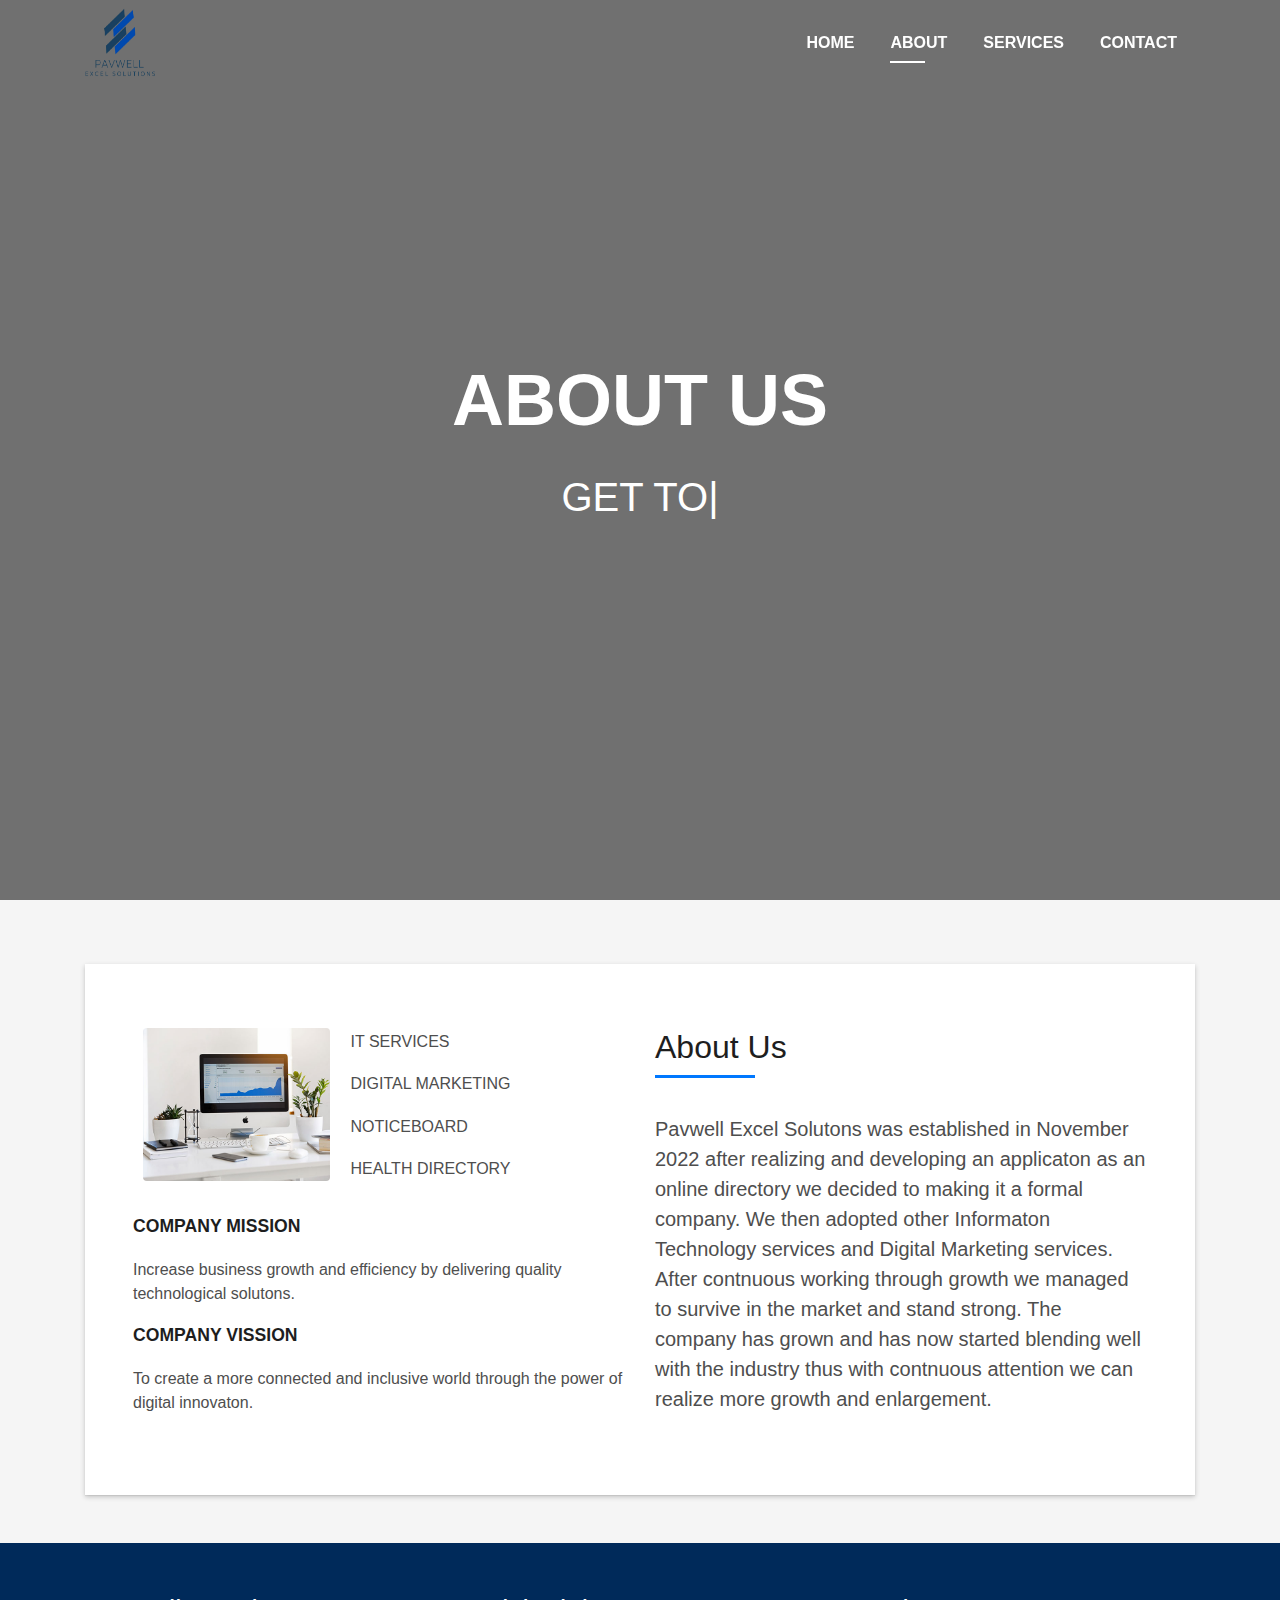
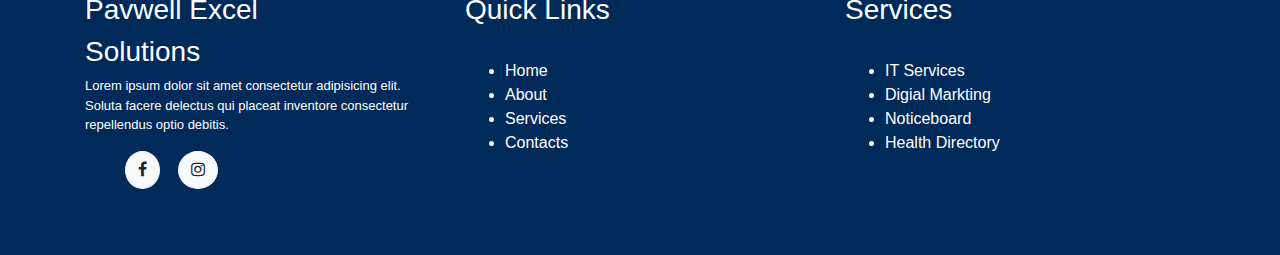
==== commit 84bbc7a2: "added some new cahnges to all the pages" ====
--- a/about.html
+++ b/about.html
@@ -33,6 +33,10 @@
 </head>
 
 <body id="page-top">
+ <!--Page Loader-->
+ <div id="loader-container">
+  <div id="loader"></div>
+</div>
 
   <!--/ Nav Star /-->
   <nav class="navbar navbar-b navbar-trans navbar-expand-md fixed-top" id="mainNav">
--- a/css/style.css
+++ b/css/style.css
@@ -365,7 +365,7 @@
   border-radius: 50%;
   right: 15px;
   bottom: 15px;
-  transition: background 0.5s;
+  transition:  0.5s;
   z-index: 11;
 }
 
@@ -374,7 +374,7 @@
   color: #fff;
 }
 
-/* Prelaoder */
+/* Prelaoder 
 
 #preloader {
   position: fixed;
@@ -385,6 +385,29 @@
   z-index: 9999;
   overflow: hidden;
   background: #fff;
+}
+*/
+
+#loader-container {
+  display: flex;
+  justify-content: center;
+  align-items: center;
+  height: 100vh;
+  width: 100%;
+}
+
+#loader {
+  border: 8px solid #f3f3f3; /* Loader color */
+  border-top: 8px solid #3498db; /* Loader color */
+  border-radius: 50%;
+  width: 60px;
+  height: 60px;
+  animation: spin 7s linear infinite; /* Loader animation */
+}
+
+@keyframes spin {
+  100% { transform: rotate(360deg); }
+  100% { transform: rotate(360deg); }
 }
 
 #preloader:before {
@@ -423,7 +446,7 @@
     -webkit-transform: rotate(360deg);
     transform: rotate(360deg);
   }
-}
+}*/
 
 /*======================================
 //--//-->   NAVBAR
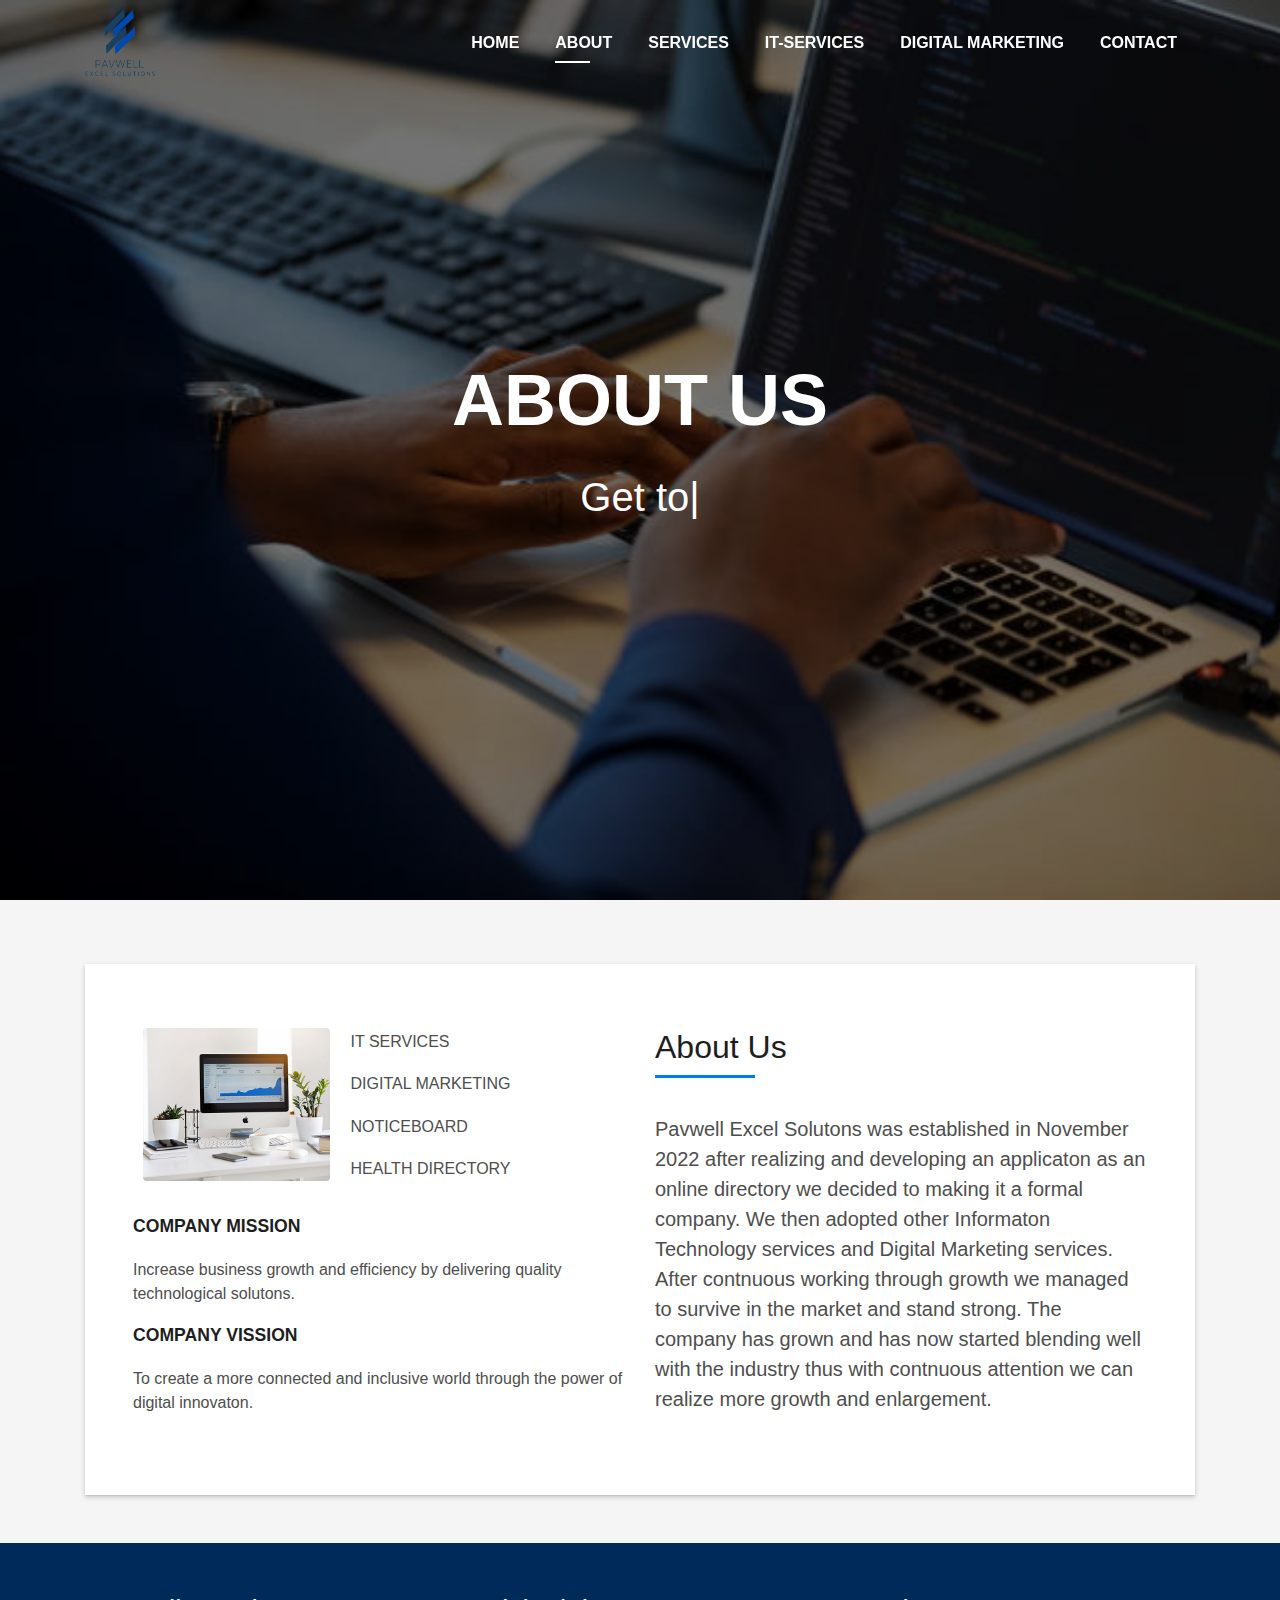
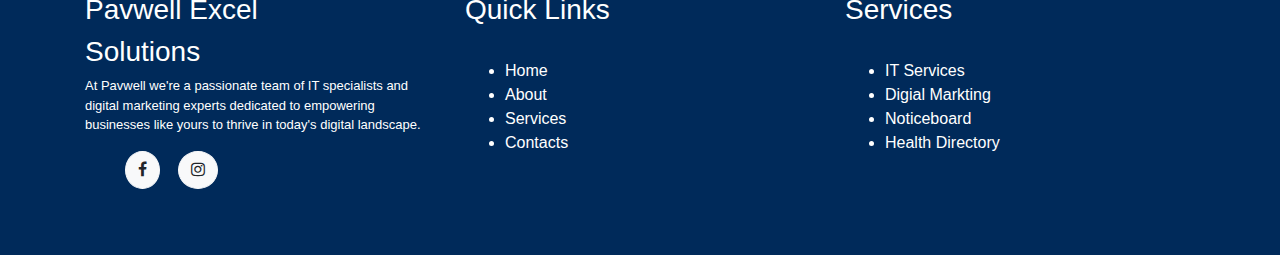
==== commit d210564e: "chages to all pages" ====
--- a/about.html
+++ b/about.html
@@ -58,6 +58,12 @@
           </li>
           <li class="nav-item">
             <a class="nav-link js-scroll" href="services.html">Services</a>
+            <li class="nav-item">
+              <a class="nav-link js-scroll" href="it-services.html">IT-Services</a>
+            </li>
+            <li class="nav-item">
+              <a class="nav-link js-scroll" href="dig-mark.html">Digital Marketing</a>
+            </li>
           </li>
           <li class="nav-item">
             <a class="nav-link js-scroll" href="contact.html">Contact</a>
@@ -69,14 +75,14 @@
   <!--/ Nav End /-->
 
   <!--/ Intro Skew Star /-->
-  <div id="home" class="intro route bg-image" style="background-image: url(https://i.pinimg.com/originals/36/e4/d0/36e4d0b856694fc471344b644a1dd6e4.gif)">
+  <div id="home" class="intro route bg-image" style="background-image: url(assets/img/istockphoto-1265176772-612x612.jpg)">
     <div class="overlay-itro"></div>
     <div class="intro-content display-table">
       <div class="table-cell">
         <div class="container">
           <!--<p class="display-6 color-d">Hello, world!</p>-->
           <h1 class="intro-title mb-4">ABOUT US</h1>
-          <p class="intro-subtitle"><span class="text-slider-items">GET TO KNOW US</span><strong class="text-slider"></strong></p>
+          <p class="intro-subtitle"><span class="text-slider-items">Get to know us...</span><strong class="text-slider"></strong></p>
           <!-- <p class="pt-3"><a class="btn btn-primary btn js-scroll px-4" href="#about" role="button">Learn More</a></p> -->
         </div>
       </div>
@@ -154,10 +160,9 @@
             <h3>Pavwell Excel</h3>
             <h3>Solutions</h3>
         
-            <p>Lorem ipsum dolor sit amet consectetur
-               adipisicing elit. Soluta facere delectus qui
-               placeat inventore consectetur repellendus
-               optio debitis.</p>
+            <p>At Pavwell we're a passionate team of IT
+              specialists and digital marketing experts dedicated to empowering businesses like yours
+              to thrive in today's digital landscape.</p>
 
                <div class="social">
                 <ul class="d-flex">
--- a/css/style.css
+++ b/css/style.css
@@ -1193,6 +1193,9 @@
 
 .contact-mf {
   margin-top: 4rem;
+}
+.{
+
 }
 
 /*======================================
@@ -1623,6 +1626,20 @@
   }
 }
 
+@media (max-width:992px) {
+  section.map .info-item {
+    margin-top: 30px;
+  }
+  .section-counter{
+    margin-top: 30px;
+  }
+
+  .elementor-container{
+      align-items: center;
+  }
+}
+
+
 /*FOOTER*/
 .footer {
   text-align:left;
